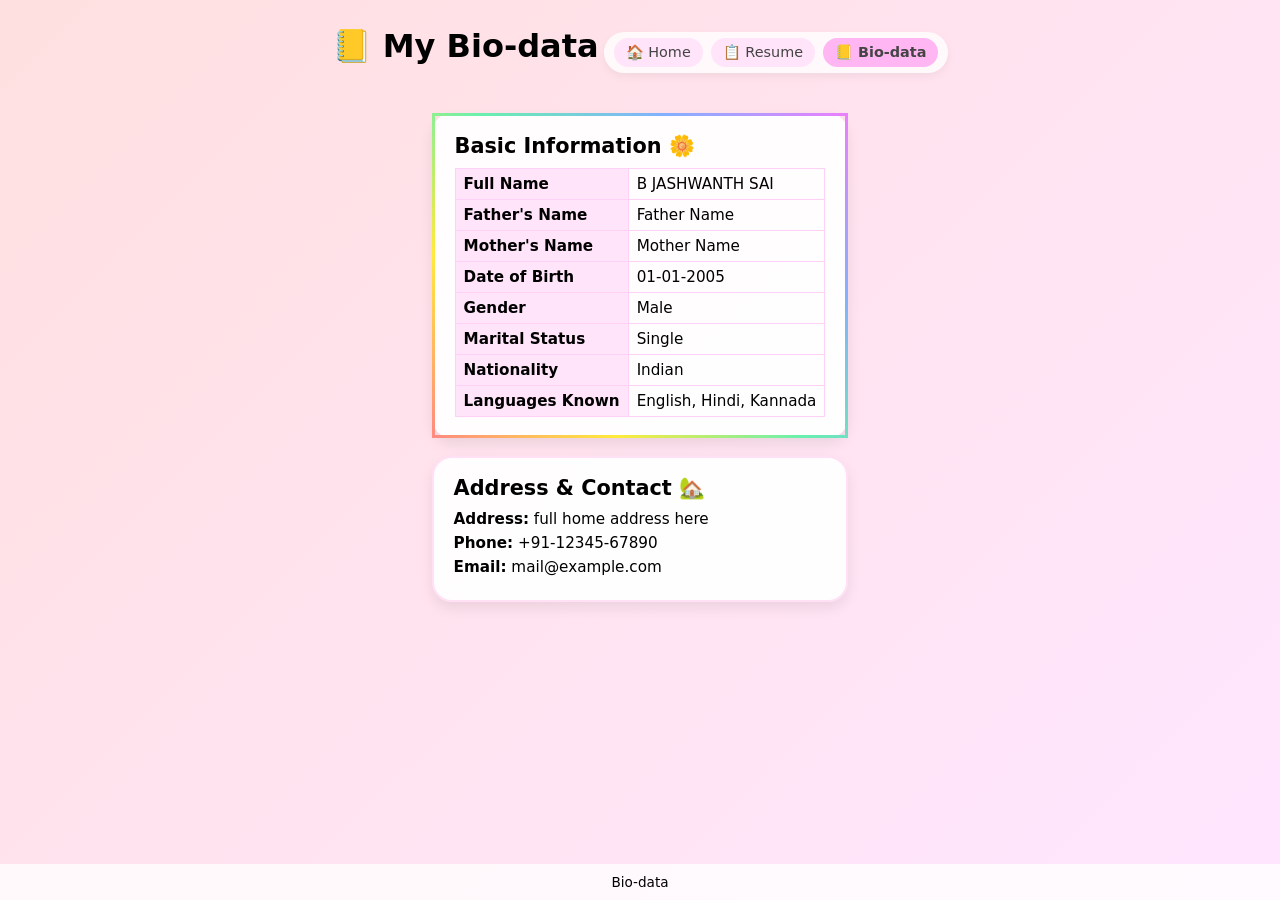
==== biodata.html @ f78e8557 "first commit" ====
<!DOCTYPE html>
<html lang="en">
<head>
  <meta charset="UTF-8" />
  <title>My Bio-data</title>
  <link rel="stylesheet" href="style.css" />
  <!-- jQuery CDN -->
  <script src="https://code.jquery.com/jquery-3.7.1.min.js"></script>
  <script src="script.js" defer></script>
</head>
<body class="hearts-bg">
  <header class="main-header">
    <h1 class="wiggle">📒 My Bio-data</h1>
    <nav class="nav-bar">
      <a href="index.html" class="nav-link">🏠 Home</a>
      <a href="resume.html" class="nav-link">📋 Resume</a>
      <a href="biodata.html" class="nav-link active">📒 Bio-data</a>
    </nav>
  </header>

  <main class="content">
    <section class="card rainbow-border">
      <h2>Basic Information 🌼</h2>
      <table class="bio-table">
        <tr>
          <th>Full Name</th>
          <td>B JASHWANTH SAI</td>
        </tr>
        <tr>
          <th>Father's Name</th>
          <td>Father Name</td>
        </tr>
        <tr>
          <th>Mother's Name</th>
          <td>Mother Name</td>
        </tr>
        <tr>
          <th>Date of Birth</th>
          <td>01-01-2005</td>
        </tr>
        <tr>
          <th>Gender</th>
          <td>Male</td>
        </tr>
        <tr>
          <th>Marital Status</th>
          <td>Single</td>
        </tr>
        <tr>
          <th>Nationality</th>
          <td>Indian</td>
        </tr>
        <tr>
          <th>Languages Known</th>
          <td>English, Hindi, Kannada</td>
        </tr>
      </table>
    </section>

    <section class="card soft-card">
      <h2>Address & Contact 🏡</h2>
      <p><strong>Address:</strong> full home address here</p>
      <p><strong>Phone:</strong> +91-12345-67890</p>
      <p><strong>Email:</strong> mail@example.com</p>
    </section>

  </main>

  <footer class="footer">
    Bio-data
  </footer>
</body>
</html>
---- style.css ----
/* General resets */
* {
  box-sizing: border-box;
  margin: 0;
  padding: 0;
  font-family: "Comic Sans MS", "Segoe UI", system-ui, sans-serif;
}

/* Backgrounds */
body {
  min-height: 100vh;
  display: flex;
  flex-direction: column;
}

.stars-bg {
  background: linear-gradient(135deg, #ffe6ff, #e0f0ff);
}

.clouds-bg {
  background: linear-gradient(135deg, #fff9c4, #c5e1ff);
}

.hearts-bg {
  background: linear-gradient(135deg, #ffe0e0, #ffe6ff);
}

/* Header */

.main-header {
  text-align: center;
  padding: 20px;
}

.main-header h1 {
  font-size: 2rem;
  margin-bottom: 8px;
}

.tagline {
  font-size: 0.95rem;
  color: #555;
}

/* Navigation */

.nav-bar {
  margin-top: 12px;
  display: inline-flex;
  gap: 8px;
  padding: 6px 10px;
  border-radius: 999px;
  background: rgba(255, 255, 255, 0.8);
  box-shadow: 0 4px 10px rgba(0, 0, 0, 0.05);
}

.nav-link {
  text-decoration: none;
  font-size: 0.9rem;
  padding: 6px 12px;
  border-radius: 999px;
  background: #ffe4fa;
  color: #444;
  transition: transform 0.1s ease, box-shadow 0.1s ease, background 0.1s ease;
}

.nav-link:hover {
  transform: translateY(-2px);
  box-shadow: 0 3px 6px rgba(0, 0, 0, 0.15);
  background: #ffd1f7;
}

.nav-link.active {
  background: #ffb6f2;
  font-weight: bold;
}

/* Main content */

.content {
  flex: 1;
  padding: 20px;
  max-width: 900px;
  margin: 0 auto 40px;
}

/* Cards */

.card {
  background: rgba(255, 255, 255, 0.95);
  border-radius: 20px;
  padding: 18px 20px;
  margin-bottom: 18px;
  box-shadow: 0 6px 14px rgba(0, 0, 0, 0.08);
}

.rainbow-border {
  border: 3px dashed;
  border-image: linear-gradient(45deg, #ff8a80, #ffeb3b, #69f0ae, #82b1ff, #ea80fc)
    1;
}

.soft-card {
  border: 2px solid #ffe0f5;
}

.card h2 {
  margin-bottom: 10px;
  font-size: 1.3rem;
}

.card p {
  font-size: 0.95rem;
  margin-bottom: 6px;
}

/* Buttons */

.btn-row {
  margin-top: 12px;
  display: flex;
  flex-wrap: wrap;
  gap: 10px;
}

.btn {
  display: inline-block;
  border: none;
  text-decoration: none;
  padding: 8px 16px;
  border-radius: 999px;
  background: linear-gradient(135deg, #ffb6f2, #ffd1dc);
  font-size: 0.95rem;
  cursor: pointer;
  color: #333;
  box-shadow: 0 4px 8px rgba(0, 0, 0, 0.15);
  transition: transform 0.1s ease, box-shadow 0.1s ease;
}

.btn:hover {
  transform: translateY(-2px) scale(1.03);
  box-shadow: 0 6px 10px rgba(0, 0, 0, 0.2);
}

.small-btn {
  font-size: 0.85rem;
}

/* Bouncy animation */

.bouncy {
  animation: bounce 1.2s infinite alternate;
}

@keyframes bounce {
  0% {
    transform: translateY(0px);
  }
  100% {
    transform: translateY(-4px);
  }
}

/* Wiggle text */

.wiggle {
  display: inline-block;
  animation: wiggle 0.6s infinite alternate;
}

@keyframes wiggle {
  0% {
    transform: rotate(-1deg);
  }
  100% {
    transform: rotate(1deg);
  }
}

/* Lists */

.cute-list {
  list-style: "⭐ ";
  padding-left: 20px;
  font-size: 0.95rem;
}

.cute-list li {
  margin-bottom: 4px;
}

.pill-list {
  display: flex;
  flex-wrap: wrap;
  gap: 8px;
  list-style: none;
  margin-top: 4px;
}

.pill-list li {
  padding: 6px 12px;
  border-radius: 999px;
  background: #ffe4fa;
  font-size: 0.85rem;
}

/* Bio-data table */

.bio-table {
  width: 100%;
  border-collapse: collapse;
  font-size: 0.95rem;
}

.bio-table th,
.bio-table td {
  border: 1px solid #ffd1f7;
  padding: 6px 8px;
}

.bio-table th {
  background: #ffe4fa;
  text-align: left;
}

/* Highlight name */

.highlight-name {
  background: #fff59d;
  padding: 4px 8px;
  border-radius: 999px;
}

/* Signature line */

.sign-line {
  margin-top: 10px;
  font-size: 0.95rem;
}

/* Footer */

.footer {
  text-align: center;
  padding: 10px;
  font-size: 0.85rem;
  background: rgba(255, 255, 255, 0.8);
}

/* Responsive */

@media (max-width: 600px) {
  .nav-bar {
    flex-wrap: wrap;
  }
}
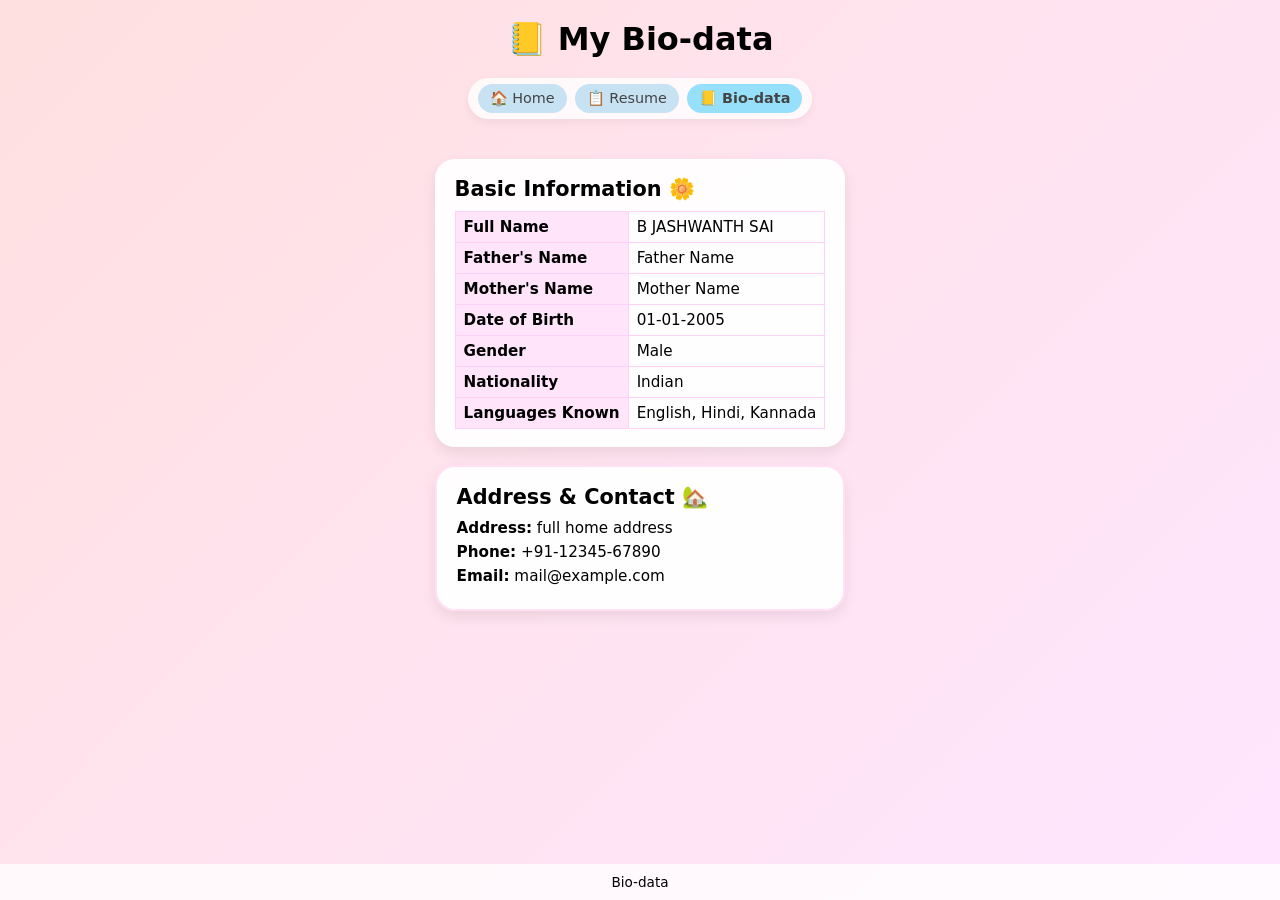
==== commit 8ec1f178: "modi" ====
--- a/biodata.html
+++ b/biodata.html
@@ -42,10 +42,7 @@
           <th>Gender</th>
           <td>Male</td>
         </tr>
-        <tr>
-          <th>Marital Status</th>
-          <td>Single</td>
-        </tr>
+        
         <tr>
           <th>Nationality</th>
           <td>Indian</td>
@@ -59,7 +56,7 @@
 
     <section class="card soft-card">
       <h2>Address & Contact 🏡</h2>
-      <p><strong>Address:</strong> full home address here</p>
+      <p><strong>Address:</strong> full home address</p>
       <p><strong>Phone:</strong> +91-12345-67890</p>
       <p><strong>Email:</strong> mail@example.com</p>
     </section>
--- a/style.css
+++ b/style.css
@@ -3,7 +3,7 @@
   box-sizing: border-box;
   margin: 0;
   padding: 0;
-  font-family: "Comic Sans MS", "Segoe UI", system-ui, sans-serif;
+  font-family:  "Segoe UI", system-ui, sans-serif;
 }
 
 /* Backgrounds */
@@ -59,7 +59,7 @@
   font-size: 0.9rem;
   padding: 6px 12px;
   border-radius: 999px;
-  background: #ffe4fa;
+  background: #c7e3f3;
   color: #444;
   transition: transform 0.1s ease, box-shadow 0.1s ease, background 0.1s ease;
 }
@@ -67,11 +67,11 @@
 .nav-link:hover {
   transform: translateY(-2px);
   box-shadow: 0 3px 6px rgba(0, 0, 0, 0.15);
-  background: #ffd1f7;
+  background: #d1ebff;
 }
 
 .nav-link.active {
-  background: #ffb6f2;
+  background: #96e0fb;
   font-weight: bold;
 }
 
@@ -94,11 +94,7 @@
   box-shadow: 0 6px 14px rgba(0, 0, 0, 0.08);
 }
 
-.rainbow-border {
-  border: 3px dashed;
-  border-image: linear-gradient(45deg, #ff8a80, #ffeb3b, #69f0ae, #82b1ff, #ea80fc)
-    1;
-}
+
 
 .soft-card {
   border: 2px solid #ffe0f5;
@@ -129,18 +125,18 @@
   text-decoration: none;
   padding: 8px 16px;
   border-radius: 999px;
-  background: linear-gradient(135deg, #ffb6f2, #ffd1dc);
+  background: #b6dfff;
   font-size: 0.95rem;
   cursor: pointer;
   color: #333;
-  box-shadow: 0 4px 8px rgba(0, 0, 0, 0.15);
+  /* box-shadow: 0 4px 8px rgba(0, 0, 0, 0.15); */
   transition: transform 0.1s ease, box-shadow 0.1s ease;
 }
-
+/* 
 .btn:hover {
   transform: translateY(-2px) scale(1.03);
   box-shadow: 0 6px 10px rgba(0, 0, 0, 0.2);
-}
+} */
 
 .small-btn {
   font-size: 0.85rem;
@@ -148,7 +144,7 @@
 
 /* Bouncy animation */
 
-.bouncy {
+/* .bouncy {
   animation: bounce 1.2s infinite alternate;
 }
 
@@ -159,11 +155,11 @@
   100% {
     transform: translateY(-4px);
   }
-}
+} */
 
 /* Wiggle text */
 
-.wiggle {
+/* .wiggle {
   display: inline-block;
   animation: wiggle 0.6s infinite alternate;
 }
@@ -175,7 +171,7 @@
   100% {
     transform: rotate(1deg);
   }
-}
+} */
 
 /* Lists */
 
@@ -249,8 +245,8 @@
 
 /* Responsive */
 
-@media (max-width: 600px) {
+/* @media (max-width: 600px) {
   .nav-bar {
     flex-wrap: wrap;
   }
-}
+} */
